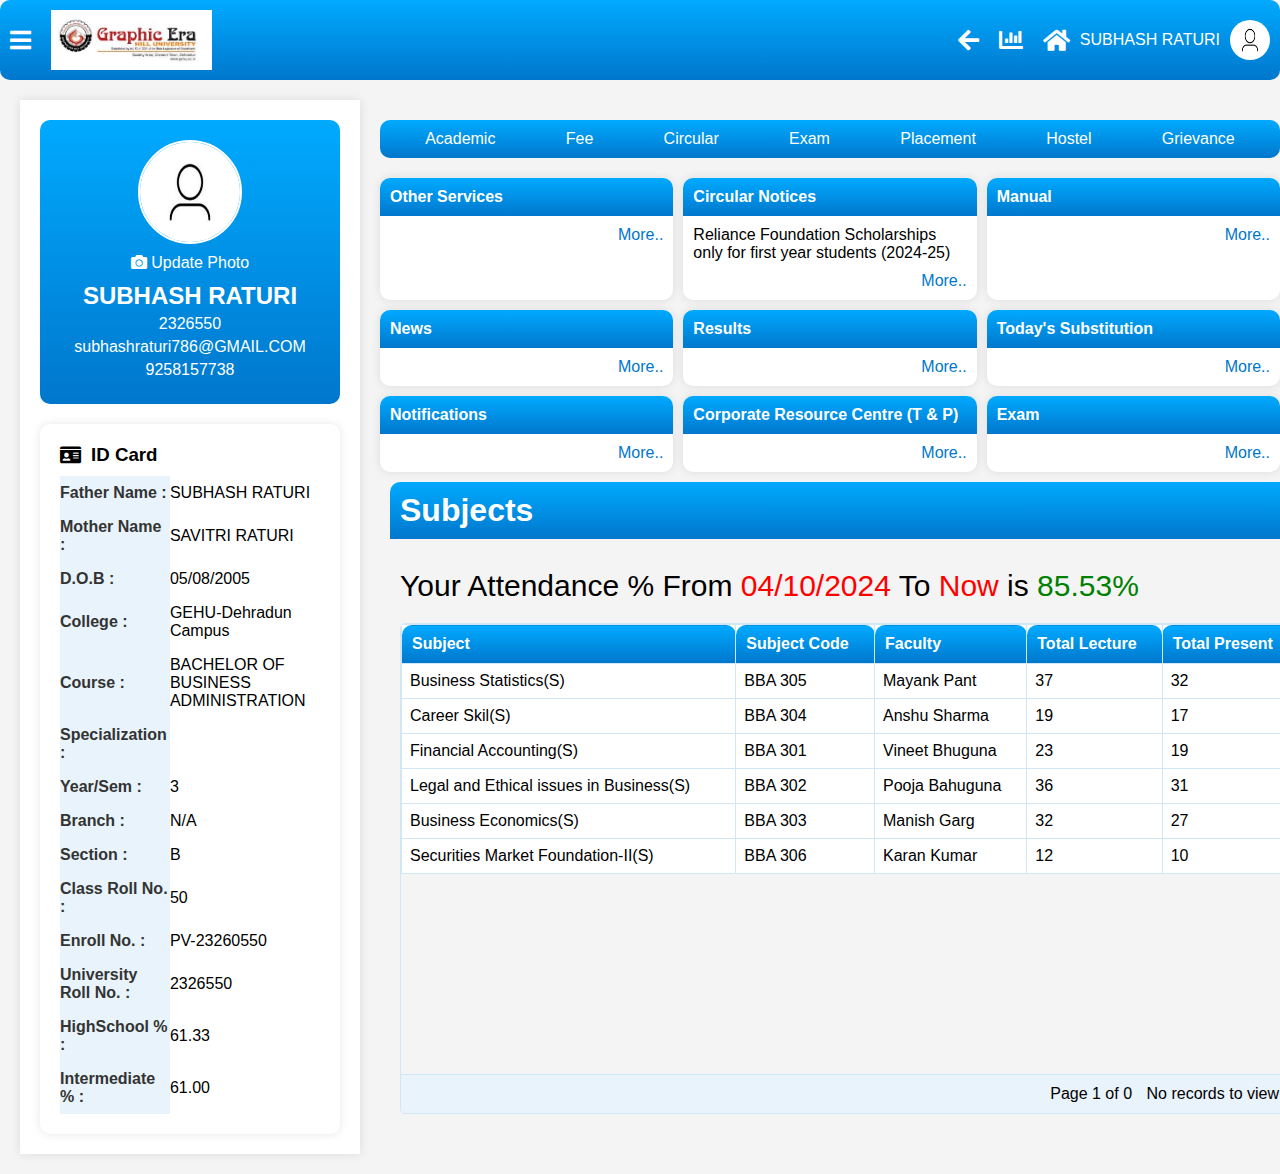
==== studentdashboard.html @ 8409622d "erp" ====
<html>
<head>
    <title>Student Dashboard</title>
    <link href="https://cdnjs.cloudflare.com/ajax/libs/font-awesome/5.15.3/css/all.min.css" rel="stylesheet"/>
    <link href="https://cdnjs.cloudflare.com/ajax/libs/font-awesome/5.15.3/css/all.min.css" rel="stylesheet"/>
    <link rel="stylesheet" href="studentdashboard.css">
</head>
<body>
    <header>
        <div class="navbar">
            <i class="fas fa-bars menu-icon">
            </i>
            <div class="logo">
             <img alt="University Logo"  src="headerLogo.jpeg" id="Logo" />
             
            </div>
            <div class="spacer">
            </div>
            <div class="nav-icons">
             <i class="fas fa-arrow-left">
             </i>
             <i class="fas fa-chart-bar">
             </i>
             <i class="fas fa-home">
             </i>
            </div>
            <div class="user-info">
             SUBHASH RATURI
             <img alt="User Profile Picture" height="40" src="userjpeg.jpeg" width="40"/>
            </div>
           </div>
    </header>
    <div class="container">
        <div class="sidebar">
            <div class="profile">
                <img src="userjpeg.jpeg" alt="Profile Photo">
                <a class="update-photo" href="#"><i class="fas fa-camera"></i> Update Photo</a>
                <h2>SUBHASH RATURI</h2>
                <p>2326550</p>
                <p>subhashraturi786@GMAIL.COM</p>
                <p>9258157738</p>
            </div>
            <div class="id-card">
                <h3><i class="fas fa-id-card"></i> ID Card</h3>
                <table>
                    <tr>
                        <th>Father Name :</th>
                        <td>SUBHASH RATURI</td>
                    </tr>
                    <tr>
                        <th>Mother Name :</th>
                        <td>SAVITRI RATURI</td>
                    </tr>
                    <tr>
                        <th>D.O.B :</th>
                        <td>05/08/2005</td>
                    </tr>
                    <tr>
                        <th>College :</th>
                        <td>GEHU-Dehradun Campus</td>
                    </tr>
                    <tr>
                        <th>Course :</th>
                        <td>BACHELOR OF BUSINESS ADMINISTRATION</td>
                    </tr>
                    <tr>
                        <th>Specialization :</th>
                        <td></td>
                    </tr>
                    <tr>
                        <th>Year/Sem :</th>
                        <td>3</td>
                    </tr>
                    <tr>
                        <th>Branch :</th>
                        <td>N/A</td>
                    </tr>
                    <tr>
                        <th>Section :</th>
                        <td>B</td>
                    </tr>
                    <tr>
                        <th>Class Roll No. :</th>
                        <td>50</td>
                    </tr>
                    <tr>
                        <th>Enroll No. :</th>
                        <td>PV-23260550</td>
                    </tr>
                    <tr>
                        <th>University Roll No. :</th>
                        <td>2326550</td>
                    </tr>
                    <tr>
                        <th>HighSchool % :</th>
                        <td>61.33</td>
                    </tr>
                    <tr>
                        <th>Intermediate % :</th>
                        <td>61.00</td>
                    </tr>
                </table>
            </div>
        </div>
        <div class="main-content">
            <div class="navbar">
                <div>Academic</div>
                <div>Fee</div>
                <div>Circular</div>
                <div>Exam</div>
                <div>Placement</div>
                <div>Hostel</div>
                <div>Grievance</div>
            </div>
            <div class="content-grid">
                <div class="content-box">
                    <h4>Other Services</h4>
                    <a class="more" href="#">More..</a>
                </div>
                <div class="content-box">
                    <h4>Circular Notices</h4>
                   
                    <p>Reliance Foundation Scholarships only for first year students (2024-25)</p>
                    <a class="more" href="#">More..</a>
                </div>
                <div class="content-box">
                    <h4>Manual</h4>
                    <a class="more" href="#">More..</a>
                </div>
                <div class="content-box">
                    <h4>News</h4>
                    <a class="more" href="#">More..</a>
                </div>
                <div class="content-box">
                    <h4>Results</h4>
                    <a class="more" href="#">More..</a>
                </div>
                <div class="content-box">
                    <h4>Today's Substitution</h4>
                    <a class="more" href="#">More..</a>
                </div>
                <div class="content-box">
                    <h4>Notifications</h4>
                    <a class="more" href="#">More..</a>
                </div>
                <div class="content-box">
                    <h4>Corporate Resource Centre (T & P)</h4>
                    <a class="more" href="#">More..</a>
                </div>
                <div class="content-box">
                    <h4>Exam</h4>
                    <a class="more" href="#">More..</a>
                </div>
            </div>
            <!-- attentance conatiner
              -->
              
                    <div class="container" id="attenBox">

                            <h1 class="heading">Subjects</h1>
                        
                        <div class="attendance-info">
                            Your Attendance % From <span>04/10/2024</span> To <span>Now</span> is <span class="percentage">85.53%</span>
                        </div>
                        <div class="table-container ">
                            <table>
                                <thead>
                                    <tr >
                                        <th class="heading">Subject</th>
                                        <th class="heading">Subject Code</th>
                                        <th class="heading">Faculty</th>
                                        <th class="heading">Total Lecture</th>
                                        <th class="heading">Total Present</th>
                                    </tr>
                                </thead>
                                <tbody>
                                    <tr>
                                        <td>Business Statistics(S)</td>
                                        <td>BBA 305</td>
                                        <td>Mayank Pant</td>
                                        <td>37</td>
                                        <td>32</td>
                                    </tr>
                                </tbody>
                                <tbody>
                                    <tr>
                                        <td>Career Skil(S)</td>
                                        <td>BBA 304</td>
                                        <td>Anshu Sharma</td>
                                        <td>19</td>
                                        <td>17</td>
                                    </tr>
                                </tbody>
                                <tbody>
                                    <tr>
                                        <td>Financial Accounting(S)</td>
                                        <td>BBA 301</td>
                                        <td>Vineet Bhuguna</td>
                                        <td>23</td>
                                        <td>19</td>
                                    </tr>
                                </tbody>
                                <tbody>
                                    <tr>
                                        <td>Legal and Ethical issues in Business(S)</td>
                                        <td>BBA 302</td>
                                        <td>Pooja Bahuguna</td>
                                        <td>36</td>
                                        <td>31</td>
                                    </tr>
                                </tbody>
                                <tbody>
                                    <tr>
                                        <td>Business Economics(S)</td>
                                        <td>BBA 303</td>
                                        <td>Manish Garg</td>
                                        <td>32</td>
                                        <td>27</td>
                                    </tr>
                                </tbody>
                                <tbody>
                                    <tr>
                                        <td>Securities Market Foundation-II(S)</td>
                                        <td>BBA 306</td>
                                        <td>Karan Kumar</td>
                                        <td>12</td>
                                        <td>10</td>
                                    </tr>
                                </tbody>
                            </table>
                            <div class="pagination">
                                <span>Page 1 of 0</span>
                                <span>No records to view</span>
                            </div>
                        </div>
                    </div>
        </div>
    </div>
       
</body>
</html>
---- studentdashboard.css ----
body {
    font-family: Arial, sans-serif;
    margin: 0;
    padding: 0;
    background-color: #f4f4f4;
}
.container {
    display: flex;
    flex-direction: row;
    width: 100%;
}
.sidebar {
    width: 25%;
    background-color: #fff;
    padding: 20px;
    box-shadow: 0 0 10px rgba(0, 0, 0, 0.1);
}
.profile {
    text-align: center;
    padding: 20px;
    background: linear-gradient(to bottom, #00aaff, #0077cc);
    color: #fff;
    border-radius: 10px;
}
.profile img {
    width: 100px;
    height: 100px;
    border-radius: 50%;
    border: 2px solid #fff;
}
.profile h2 {
    margin: 10px 0 5px;
}
.profile p {
    margin: 5px 0;
}
.profile .update-photo {
    display: block;
    margin: 10px 0;
    color: #fff;
    text-decoration: none;
}
.id-card {
    margin-top: 20px;
    padding: 20px;
    background-color: #fff;
    border-radius: 10px;
    box-shadow: 0 0 10px rgba(0, 0, 0, 0.1);
}
.id-card h3 {
    margin: 0 0 10px;
    display: flex;
    align-items: center;
}
.id-card h3 i {
    margin-right: 10px;
}
.id-card table {
    width: 100%;
    border-collapse: collapse;
}
.id-card table, .id-card th, .id-card td {
    border: none;
}
.id-card th, .id-card td {
    padding: 8px 0;
    text-align: left;
}
.main-content {
    width: 75%;
    padding: 20px;
}
.navbar {
    display: flex;
    justify-content: space-around;
    background: linear-gradient(to bottom, #00aaff, #0077cc);
    padding: 10px 0;
    color: #fff;
    border-radius: 10px;
}
.navbar div {
    cursor: pointer;
}
.content-grid {
    display: grid;
    grid-template-columns: repeat(3, 1fr);
    gap: 10px;
    margin-top: 20px;
}
.content-box {
    background-color: #fff;
    border-radius: 10px;
    box-shadow: 0 0 10px rgba(0, 0, 0, 0.1);
    padding: 10px;
}
.content-box h4 {
    background: linear-gradient(to bottom, #00aaff, #0077cc);
    color: #fff;
    padding: 10px;
    border-radius: 10px 10px 0 0;
    margin: -10px -10px 10px;
}
.content-box p {
    margin: 10px 0;
}
.content-box .more {
    text-align: right;
    display: block;
    color: #0077cc;
    text-decoration: none;
}
/* header code */
body {
    margin: 0;
    font-family: Arial, sans-serif;
}
.navbar {
    display: flex;
    align-items: center;
    background-color: #0073b7;
    padding: 10px;
}
.navbar .menu-icon {
    font-size: 24px;
    color: white;
    margin-right: 20px;
}
.navbar .logo {
    display: flex;
    align-items: center;
}
.navbar .logo img {
    height: 50px;
    margin-right: 10px;
}
.navbar .logo-text {
    color: #000;
    font-size: 24px;
    font-weight: bold;
}
.navbar .logo-subtext {
    color: #000;
    font-size: 12px;
}
.navbar .spacer {
    flex-grow: 1;
}
.navbar .nav-icons {
    display: flex;
    align-items: center;
}
.navbar .nav-icons i {
    font-size: 24px;
    color: white;
    margin: 0 10px;
}
.navbar .user-info {
    display: flex;
    align-items: center;
    color: white;
    font-size: 16px;
}
.navbar .user-info img {
    height: 40px;
    width: 40px;
    border-radius: 50%;
    margin-left: 10px;
}
#Logo{
    width: 100%;
    height: 60px;
}
.heading{
    background: linear-gradient(to bottom, #00aaff, #0077cc);
    color: #fff;
    padding: 10px;
    border-radius: 10px 10px 0 0;
    margin: -10px -10px 10px;
}
body {
            font-family: Arial, sans-serif;
            background-color: #f9f9f9;
            margin: 0;
            padding: 0;
        }
        .container {
            width: 100%;
            margin: 0 auto;
            padding: 20px;
        }
        .header {
            background-color: #e9f3fb;
            padding: 10px;
            border: 1px solid #d1e7f5;
            border-radius: 5px;
        }
        .header h1 {
            margin: 0;
            font-size: 24px;
            color: #333;
        }
        .attendance-info {
            margin: 20px 0;
            font-size: 30px;
        }
        .attendance-info span {
            color: red;
        }
        .attendance-info .percentage {
            color: green;
        }
        .table-container {
            border: 1px solid #d1e7f5;
            border-radius: 5px;
            overflow: hidden;
        }
        table {
            width: 100%;
            border-collapse: collapse;
            background-color: #fff;
        }
        th, td {
            border: 1px solid #d1e7f5;
            padding: 8px;
            text-align: left;
        }
        th {
            background-color: #e9f3fb;
            color: #333;
        }
        .pagination {
            margin-top: 200px;
            padding: 10px;
            text-align: right;
            background-color: #e9f3fb;
            border-top: 1px solid #d1e7f5;
        }
        .pagination span {
            margin-right: 10px;
        }
        .no-records {
            padding: 10px;
            text-align: center;
            color: #999;
        }
        #attenBox{
            flex-direction: column;
        }
        /* responsive code */
     
/* General styling remains the same */
body {
font-family: Arial, sans-serif;
margin: 0;
padding: 0;
background-color: #f4f4f4;
}

/* Default layout for larger screens */
.container {
display: flex;
flex-direction: row;
width: 100%;
}
.sidebar {
width: 25%;
background-color: #fff;
padding: 20px;
box-shadow: 0 0 10px rgba(0, 0, 0, 0.1);
}
.main-content {
width: 75%;
padding: 20px;
}

/* Responsive Design for Tablets and Phones */
@media (max-width: 767px) {
.container {
    flex-direction: column;
}
.sidebar, .main-content {
    width: 100%;
}
}

/* Specific for smaller phones */
@media (max-width: 480px) {
.navbar {
    display: flex;
    flex-direction: column;
}

.content-grid {
    grid-template-columns: 1fr; /* Single column for content boxes */
}
}

/* Grid layout remains the same for larger screens */
.content-grid {
display: grid;
grid-template-columns: repeat(3, 1fr);
gap: 10px;
margin-top: 20px;
}

.content-box {
background-color: #fff;
border-radius: 10px;
box-shadow: 0 0 10px rgba(0, 0, 0, 0.1);
padding: 10px;
}

.content-box h4 {
background: linear-gradient(to bottom, #00aaff, #0077cc);
color: #fff;
padding: 10px;
border-radius: 10px 10px 0 0;
margin: -10px -10px 10px;
}
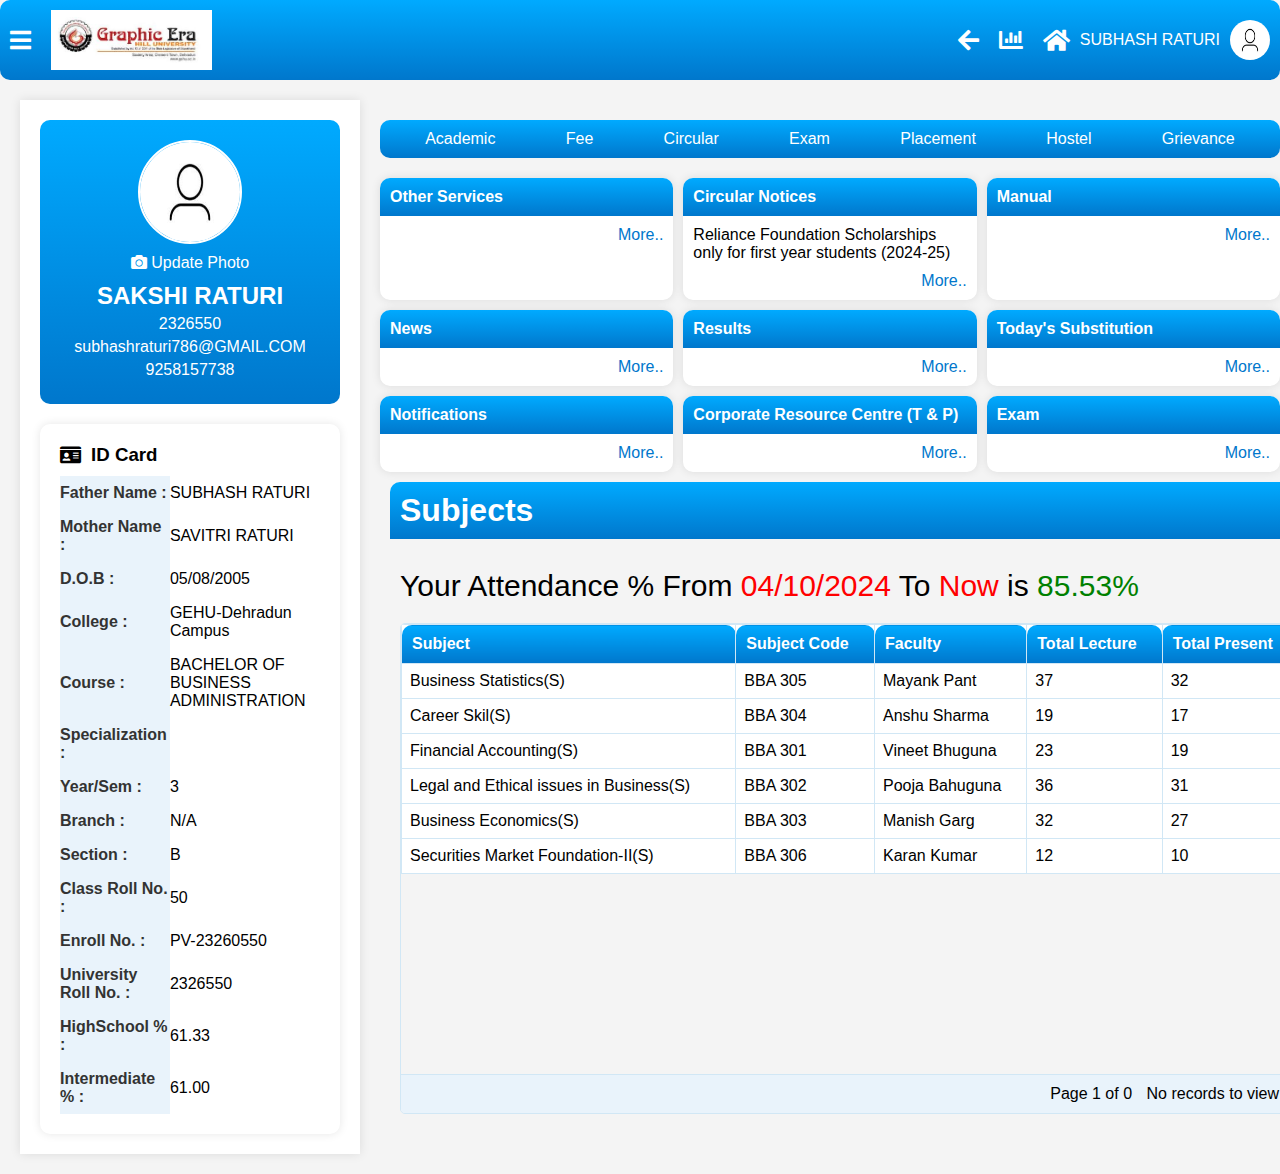
==== commit b58a77d4: "Update studentdashboard.html" ====
--- a/studentdashboard.html
+++ b/studentdashboard.html
@@ -35,7 +35,7 @@
             <div class="profile">
                 <img src="userjpeg.jpeg" alt="Profile Photo">
                 <a class="update-photo" href="#"><i class="fas fa-camera"></i> Update Photo</a>
-                <h2>SUBHASH RATURI</h2>
+                <h2>SAKSHI RATURI</h2>
                 <p>2326550</p>
                 <p>subhashraturi786@GMAIL.COM</p>
                 <p>9258157738</p>
@@ -238,4 +238,4 @@
     </div>
        
 </body>
-</html>+</html>
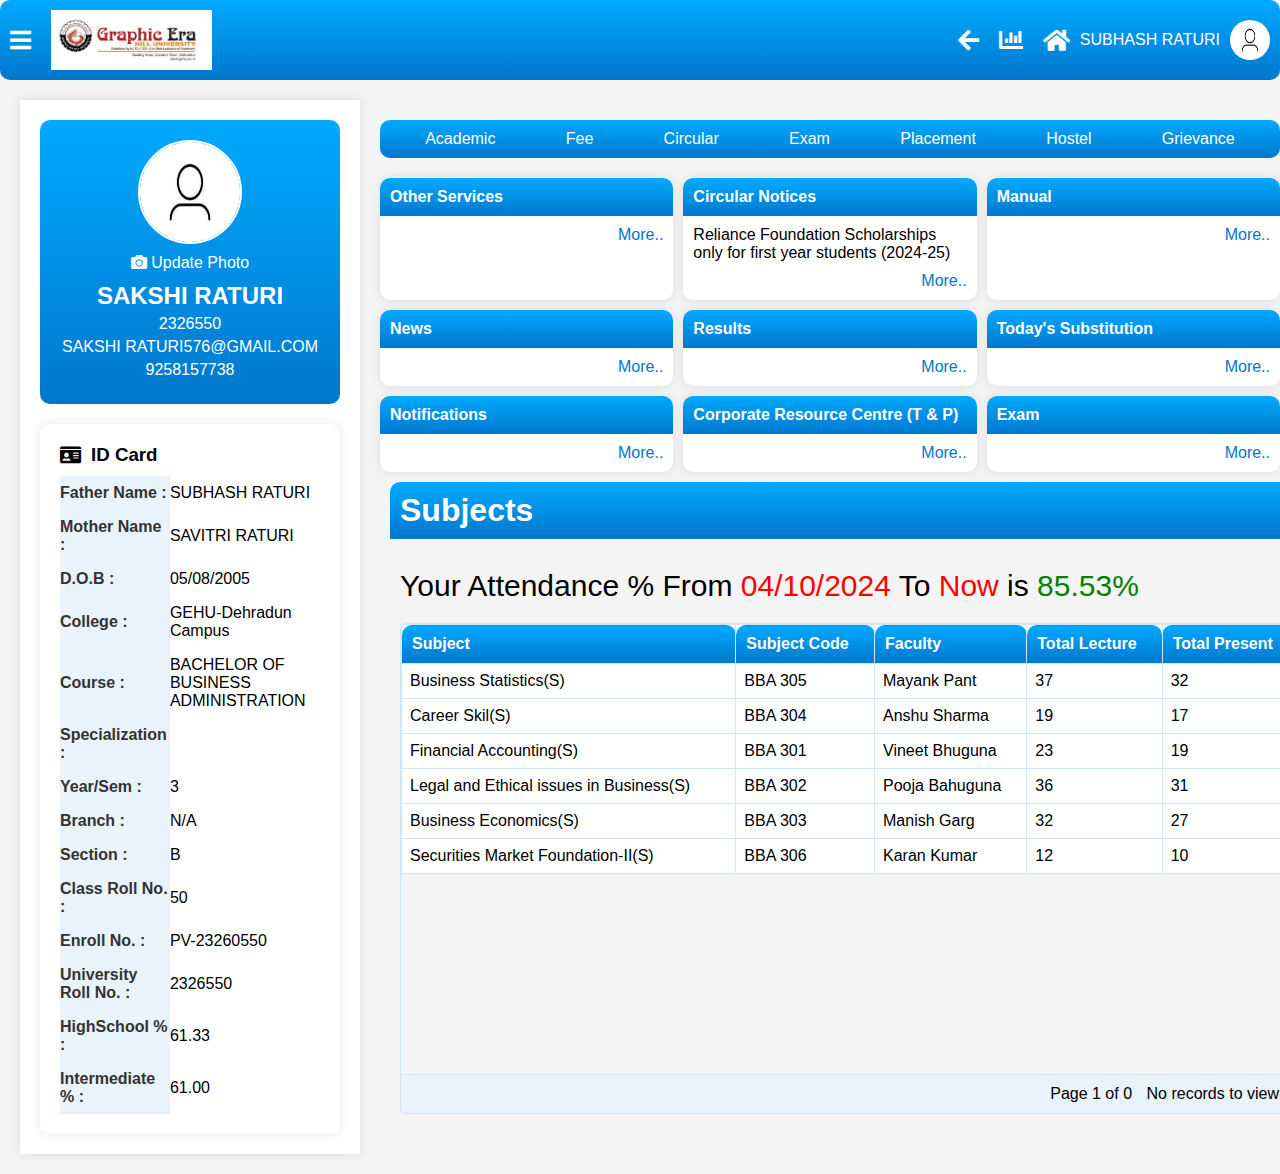
==== commit dae95946: "Update studentdashboard.html" ====
--- a/studentdashboard.html
+++ b/studentdashboard.html
@@ -37,7 +37,7 @@
                 <a class="update-photo" href="#"><i class="fas fa-camera"></i> Update Photo</a>
                 <h2>SAKSHI RATURI</h2>
                 <p>2326550</p>
-                <p>subhashraturi786@GMAIL.COM</p>
+                <p>SAKSHI RATURI576@GMAIL.COM</p>
                 <p>9258157738</p>
             </div>
             <div class="id-card">
